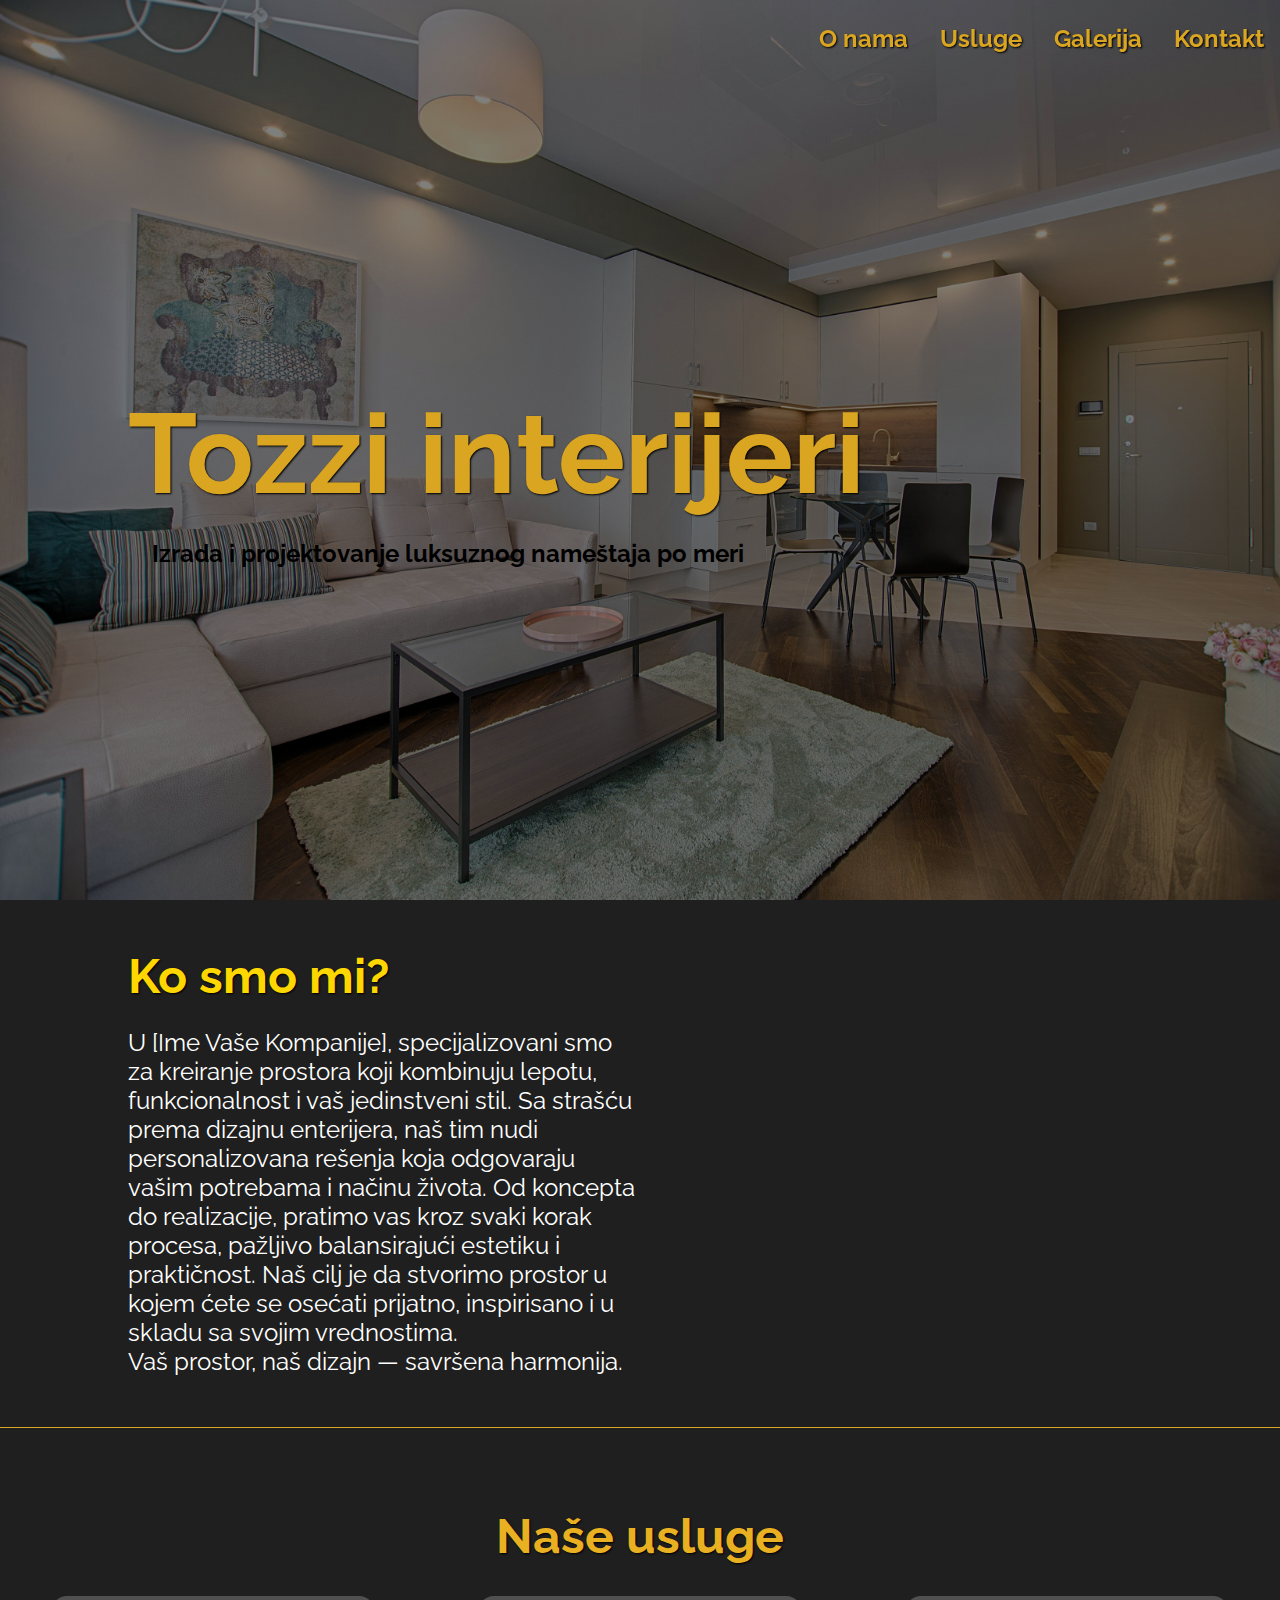
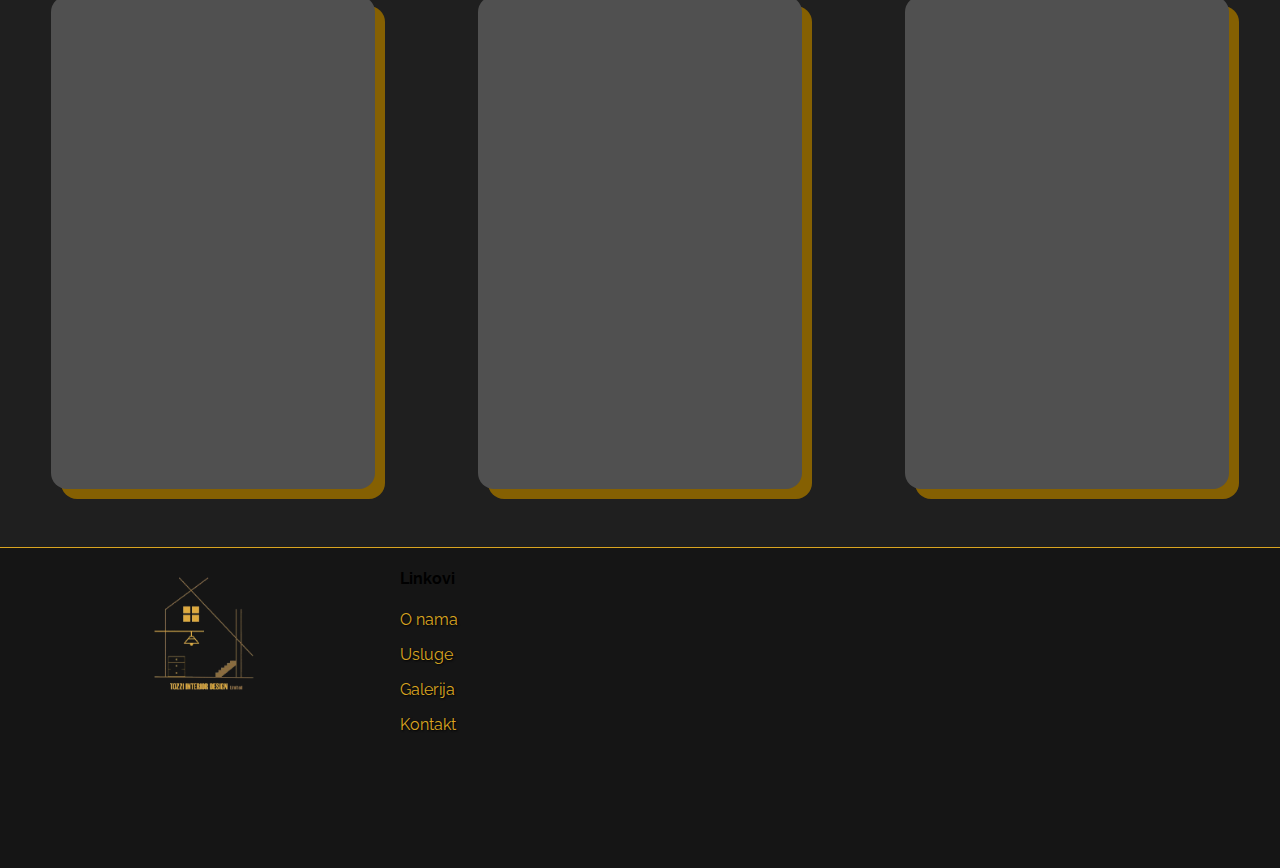
==== index.html @ 5faf27b5 "Od koga je mnogo je" ====
<!DOCTYPE html>
<html lang="en">
<head>
    <meta charset="UTF-8">
    <meta name="viewport" content="width=device-width, initial-scale=1.0">
    <title>Tozzi interior</title>
    <link rel="stylesheet" href="style.css">
</head>
<body>
    <header>
        <div><img src="index_assets/tozzi.jpg" alt="logo" style="height: 6rem;"></div>
        <nav>
            <a href=""><h2>O nama</h2></a>
            <a href=""><h2>Usluge</h2></a>
            <a href=""><h2>Galerija</h2></a>
            <a href=""><h2>Kontakt</h2></a>
        </nav>
    </header>
    <div id="hero">
        <h1>Tozzi interijeri</h1>
        <h2>Izrada i projektovanje luksuznog nameštaja po meri</h2>
    </div>

    <!--Ko smo mi-->
    <section id="ko-smo-mi">
        <div id="ko-smo-mi-text">
            <div class="text">
                <h3>Ko smo mi?</h3>
                <p>U [Ime Vaše Kompanije], specijalizovani smo za kreiranje prostora koji kombinuju lepotu, funkcionalnost i vaš jedinstveni stil. Sa strašću prema dizajnu enterijera, naš tim nudi personalizovana rešenja koja odgovaraju vašim potrebama i načinu života.
                    Od koncepta do realizacije, pratimo vas kroz svaki korak procesa, pažljivo balansirajući estetiku i praktičnost. Naš cilj je da stvorimo prostor u kojem ćete se osećati prijatno, inspirisano i u skladu sa svojim vrednostima.
                    <br />Vaš prostor, naš dizajn — savršena harmonija.</p>
            </div>
        </div>
        <div>
            <img src="" alt="">
        </div>
    </section>
    <section id="usluge">
        <div class="naslov">
            <h2>Naše usluge</h2>
        </div>
        <div id="boxevi">
            <div class="box">
                <h4></h4>
            </div>
            <div class="box">

            </div>
            <div class="box">

            </div>
        </div>
    </section>
    

<!--
    <section id="whoarewe">
        <div class="container">
            <div class="row">
                <h3>Ko smo mi</h3>
            </div>
            <div class="row3">
                <div class="col3">

                </div>
                <div class="col3">
                    
                </div>
                <div class="col3">
                    
                </div>
            </div>
        </div>
    </section>
    <section id="usluge">

    </section>
    <section id="Galerija">

    </section>
-->
    <footer>
        <div>
            <img src="index_assets/tozzi-removebg-preview.png" alt="">
        </div>
        <div>
            <div>
                <h4>Linkovi</h4>
                <a href="#"><p>O nama</p></a>
                <a href="#"><p>Usluge</p></a>
                <a href="#"><p>Galerija</p></a>
                <a href="#"><p>Kontakt</p></a>
            </div>
        </div>
        <div>
            
        </div>
        <div>
            
        </div>
            
    </footer>
</body>
</html>
---- style.css ----
@import url('https://fonts.googleapis.com/css2?family=Raleway:ital,wght@0,100..900;1,100..900&display=swap');

.raleway-font {
  font-family: "Raleway", sans-serif;
  font-optical-sizing: auto;
  font-weight: 400;
  font-style: normal;
}


*{
    box-sizing: border-box;
    font-family: 'Raleway', sans-serif;
}
html{
    scroll-behavior: smooth;
}
body{
    margin: 0;
    padding: 0;
    background-color: #1f1f1f;
}
section{
    height: 30rem;
    border-bottom: 1px solid goldenrod ;
}
a{
    text-decoration: none;
    color: goldenrod;
    text-shadow: 1px 1px 2px black;
}
#hero{
    width: 100%;
    height: 100vh;
    background: linear-gradient(rgba(0, 0, 0, 0.5), rgba(0, 0, 0, 0.5)), url(index_assets/pexels-fotoaibe-1643383.jpg);
    background-attachment:fixed ;
    background-size: cover;
    display: flex;
    flex-direction: column;
    justify-content: center;
    padding-left: 10%;
}
#hero h1{
    font-size: 7rem;
    font-weight: bold;
    color: goldenrod;
    text-shadow: 1px 1px 2px black;
    margin-bottom: 0;
}
#hero h2{
    margin-left: 1.5rem;
    font-size: 1.5rem;
}

header{
    position:fixed;
    width: 100%;
    height: 10vh;
    display: flex;
    justify-content: space-between;
}
header img{
    display: none;
}
nav{
    display: flex;
}
nav a{
    margin: 1rem;
}
nav a h2{
    margin: 0.5rem 0 0 0;
}
nav a:hover{
    transform: scale(1.1);
    transition-duration: 0.1s;
}




#ko-smo-mi{

}
#ko-smo-mi-text{
    width: 50%;
    height: 100%;
}
#ko-smo-mi-text .text{
    padding: 0 0 0 20%;
}
#ko-smo-mi h3{
    font-size: 3rem;
    margin-bottom: 1rem;
    text-shadow: 1px 1px 2px black;
    color: gold;
}
#ko-smo-mi p{
    font-size: 1.5rem;
    color: white;
}





#usluge{
    background: linear-gradient(rgba(0, 0, 0, 0.5), rgba(0, 0, 0, 0.5)), url(index_assets/pexels-photo-7195736.jpeg);
    background-attachment: fixed;
    background-size: cover;
    display: flex;
    flex-direction: column;
    align-items: center;
    height: 45rem;
    padding: 3rem 0 2rem 0;
}
#usluge .naslov{
    width: 100%;
    padding: 0 20%;
    text-align: center;
}
#usluge .naslov h2{
    font-size: 3rem;
    color: rgb(233, 177, 34);
    text-shadow: 1px 1px 2px black;
    margin: 2rem 0;
}
#boxevi{
    width: 100%;
    height: 100%;
    display: flex;
}
#boxevi .box{
    background-color: rgb(80, 80, 80);
    flex-grow: 1;
    margin: 0 4% 2% 4%;
    box-shadow: 10px 10px rgb(133, 96, 2);
    border-radius: 1rem;
}
#boxevi .box img{
    height: 15rem;
}
#boxevi .box:hover{
    transform:scale(1.1);
    transition-duration: 1s;
    transition-timing-function: ease;
}












footer{
    height: 20rem;
    width: 100%;
    background-color: #151515;
    display: flex;
}
footer > div{
    flex-grow: 1;
    flex-basis: 0;
    padding-left: 5rem;
}
footer + div{
    display: flex;
    flex-direction: column;
    justify-content: center;
}
footer img{
    max-width: 100%;
    height: auto;
}
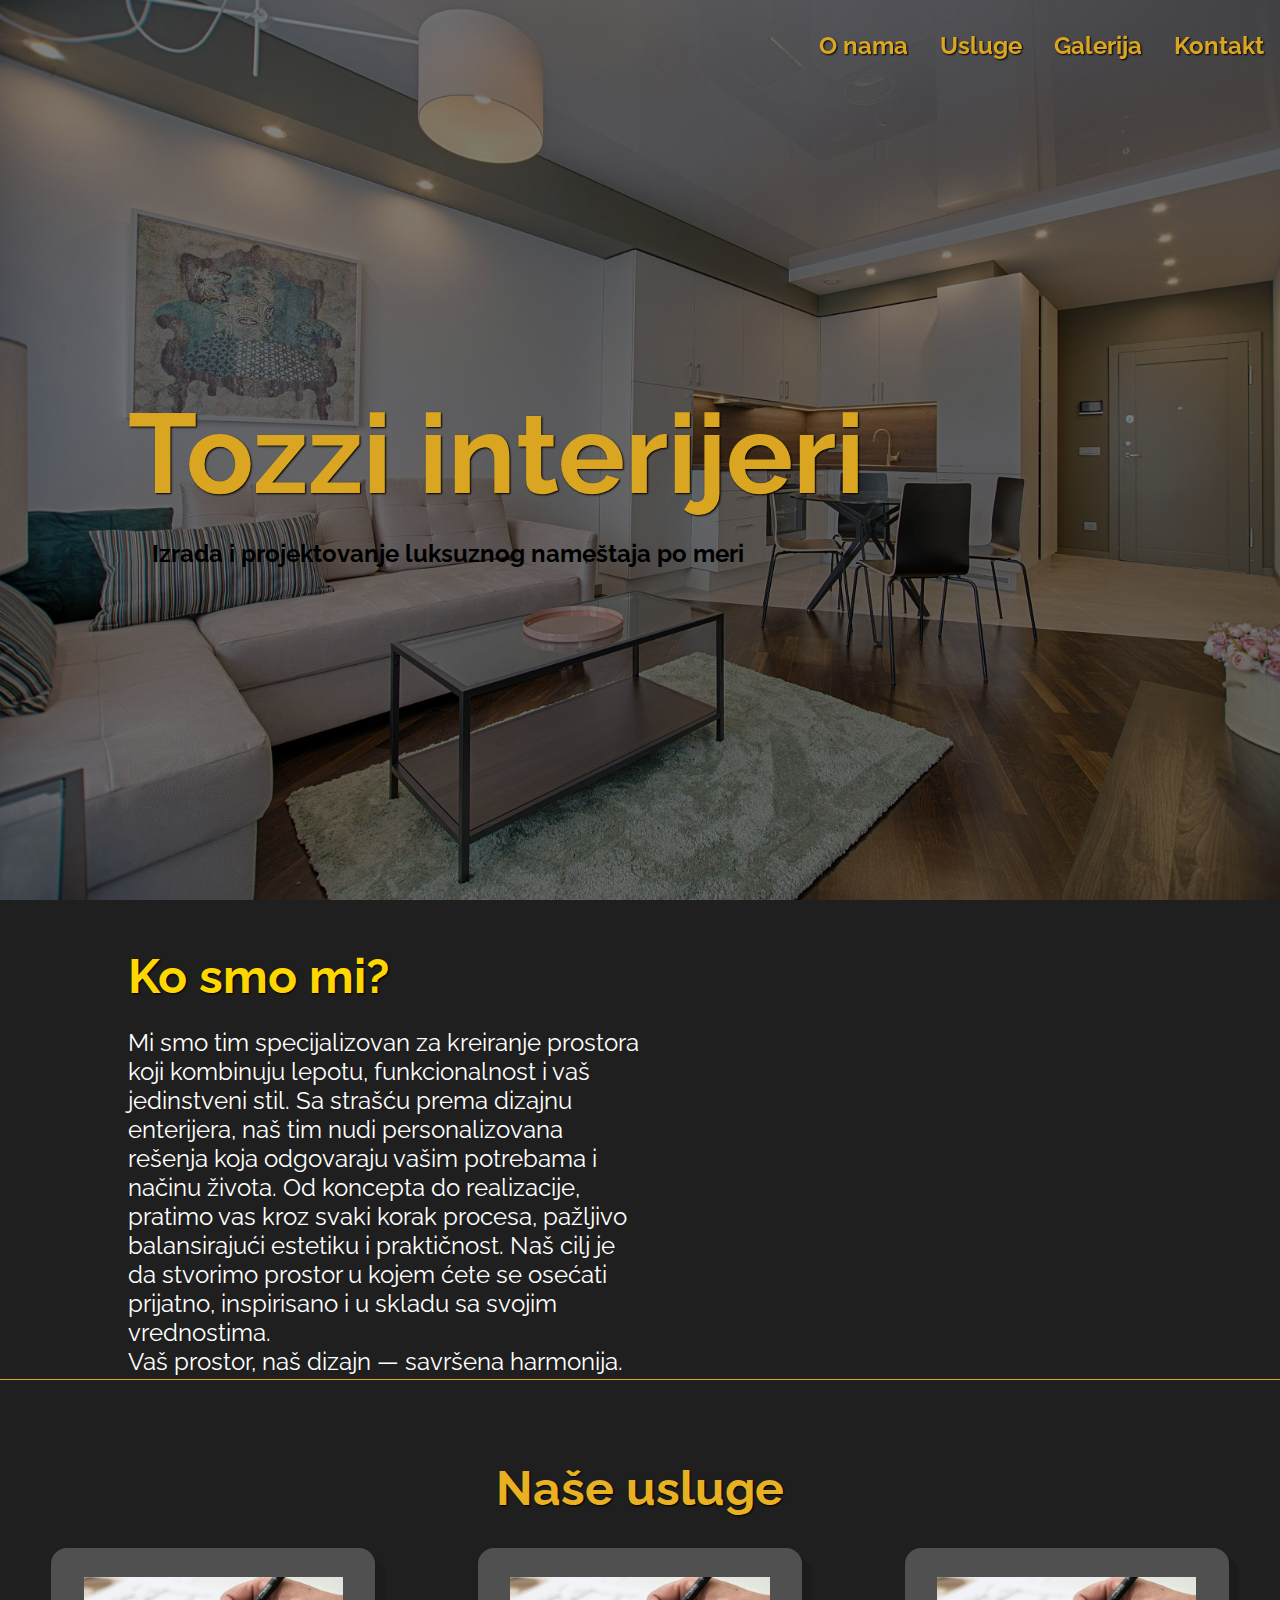
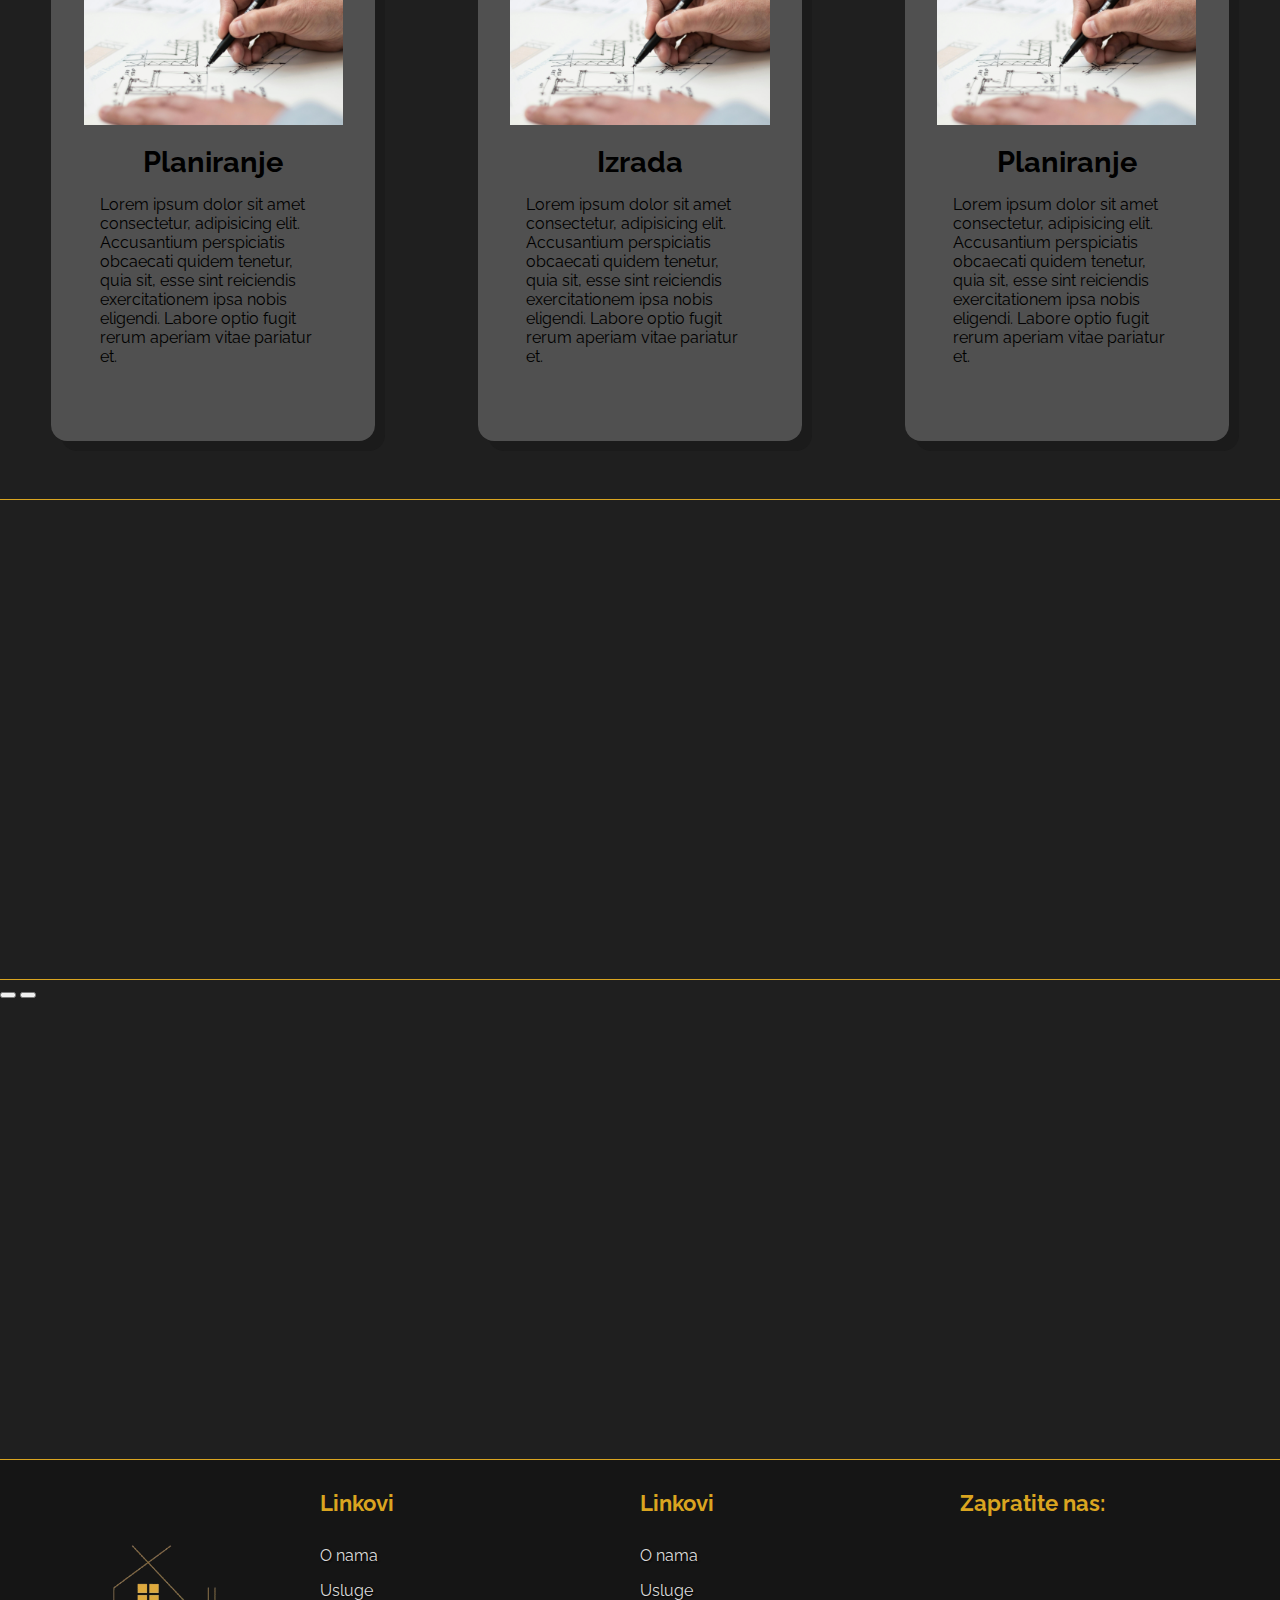
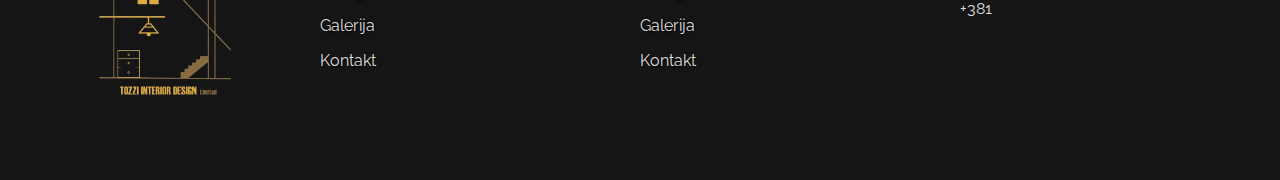
==== commit 2d094d91: "index complete without gallery" ====
--- a/index.html
+++ b/index.html
@@ -5,15 +5,18 @@
     <meta name="viewport" content="width=device-width, initial-scale=1.0">
     <title>Tozzi interior</title>
     <link rel="stylesheet" href="style.css">
+    <link rel='stylesheet' href='https://cdn-uicons.flaticon.com/2.6.0/uicons-brands/css/uicons-brands.css'>
+    
 </head>
 <body>
-    <header>
-        <div><img src="index_assets/tozzi.jpg" alt="logo" style="height: 6rem;"></div>
+    
+    <header id="header">
+        <a href="#" ><h2 id="fushlogo">Tozzi Interior Design</h2></a>
         <nav>
-            <a href=""><h2>O nama</h2></a>
-            <a href=""><h2>Usluge</h2></a>
-            <a href=""><h2>Galerija</h2></a>
-            <a href=""><h2>Kontakt</h2></a>
+            <a href="#"><h2>O nama</h2></a>
+            <a href="#"><h2>Usluge</h2></a>
+            <a href="#"><h2>Galerija</h2></a>
+            <a href="#"><h2>Kontakt</h2></a>
         </nav>
     </header>
     <div id="hero">
@@ -26,61 +29,62 @@
         <div id="ko-smo-mi-text">
             <div class="text">
                 <h3>Ko smo mi?</h3>
-                <p>U [Ime Vaše Kompanije], specijalizovani smo za kreiranje prostora koji kombinuju lepotu, funkcionalnost i vaš jedinstveni stil. Sa strašću prema dizajnu enterijera, naš tim nudi personalizovana rešenja koja odgovaraju vašim potrebama i načinu života.
+                <p>Mi smo tim specijalizovan za kreiranje prostora koji kombinuju lepotu, funkcionalnost i vaš jedinstveni stil. Sa strašću prema dizajnu enterijera, naš tim nudi personalizovana rešenja koja odgovaraju vašim potrebama i načinu života.
                     Od koncepta do realizacije, pratimo vas kroz svaki korak procesa, pažljivo balansirajući estetiku i praktičnost. Naš cilj je da stvorimo prostor u kojem ćete se osećati prijatno, inspirisano i u skladu sa svojim vrednostima.
                     <br />Vaš prostor, naš dizajn — savršena harmonija.</p>
             </div>
+            
         </div>
         <div>
-            <img src="" alt="">
+            <video autoplay muted loop>
+                <source src="index_assets/TONI ENTERIJER FINAL (2) - Trim (online-video-cutter.com).mp4" type="video/mp4">
+            </video>
         </div>
     </section>
+    
     <section id="usluge">
         <div class="naslov">
             <h2>Naše usluge</h2>
         </div>
         <div id="boxevi">
             <div class="box">
-                <h4></h4>
+                <div class="box-picture">
+                    <img src="index_assets/pexels-lexovertoom-1109541.jpg" alt="">
+                    <h4>Planiranje</h4>
+                    <p>Lorem ipsum dolor sit amet consectetur, adipisicing elit. Accusantium perspiciatis obcaecati quidem tenetur, quia sit, esse sint reiciendis exercitationem ipsa nobis eligendi. Labore optio fugit rerum aperiam vitae pariatur et.</p>
+                </div>
             </div>
             <div class="box">
-
+                <div class="box-picture">
+                    <img src="index_assets/pexels-lexovertoom-1109541.jpg" alt="">
+                    <h4>Izrada</h4>
+                    <p>Lorem ipsum dolor sit amet consectetur, adipisicing elit. Accusantium perspiciatis obcaecati quidem tenetur, quia sit, esse sint reiciendis exercitationem ipsa nobis eligendi. Labore optio fugit rerum aperiam vitae pariatur et.</p>
+                
+                </div>
             </div>
             <div class="box">
-
-            </div>
-        </div>
-    </section>
-    
-
-<!--
-    <section id="whoarewe">
-        <div class="container">
-            <div class="row">
-                <h3>Ko smo mi</h3>
-            </div>
-            <div class="row3">
-                <div class="col3">
-
-                </div>
-                <div class="col3">
-                    
-                </div>
-                <div class="col3">
-                    
+                <div class="box-picture">
+                    <img src="index_assets/pexels-lexovertoom-1109541.jpg" alt="">
+                    <h4>Planiranje</h4>
+                    <p>Lorem ipsum dolor sit amet consectetur, adipisicing elit. Accusantium perspiciatis obcaecati quidem tenetur, quia sit, esse sint reiciendis exercitationem ipsa nobis eligendi. Labore optio fugit rerum aperiam vitae pariatur et.</p>
+                
                 </div>
             </div>
         </div>
+        
     </section>
-    <section id="usluge">
+    
+    <section>
 
     </section>
-    <section id="Galerija">
+    <section id="galerija">
+        <button></button>
+        <button></button>
+    </section>
 
-    </section>
--->
+    
     <footer>
-        <div>
+        <div class="firstdiv">
             <img src="index_assets/tozzi-removebg-preview.png" alt="">
         </div>
         <div>
@@ -93,12 +97,22 @@
             </div>
         </div>
         <div>
-            
+            <h4>Linkovi</h4>
+                <a href="#"><p>O nama</p></a>
+                <a href="#"><p>Usluge</p></a>
+                <a href="galerija.html"><p>Galerija</p></a>
+                <a href="#"><p>Kontakt</p></a>
         </div>
         <div>
-            
-        </div>
+            <h4>Zapratite nas:</h4>
+            <i class="fi fi-brands-instagram"></i><br />
+            <i class="fi fi-br-phone-call"></i><p>+381</p>
+        </div> 
             
     </footer>
+    
+    <script src="scripts/indexscript.js">
+
+    </script>
 </body>
 </html>--- a/style.css
+++ b/style.css
@@ -1,4 +1,7 @@
 @import url('https://fonts.googleapis.com/css2?family=Raleway:ital,wght@0,100..900;1,100..900&display=swap');
+
+@import url('https://cdn-uicons.flaticon.com/2.6.0/uicons-brands/css/uicons-brands.css');
+@import url('https://cdn-uicons.flaticon.com/2.6.0/uicons-bold-rounded/css/uicons-bold-rounded.css');
 
 .raleway-font {
   font-family: "Raleway", sans-serif;
@@ -58,29 +61,43 @@
     height: 10vh;
     display: flex;
     justify-content: space-between;
+    background-color: rgba(0, 0, 0, 0); /* Start fully transparent */
+    z-index: 1;
 }
 header img{
     display: none;
 }
+header a{
+    margin: 0 1rem;
+    display: flex;
+    justify-content: center;
+    align-items: center;
+}
+header > a{
+    margin-left: 2rem;
+}
 nav{
     display: flex;
 }
 nav a{
-    margin: 1rem;
-}
-nav a h2{
-    margin: 0.5rem 0 0 0;
+    margin: 0 1rem;
+    display: flex;
+    justify-content: center;
+    align-items: center;
 }
 nav a:hover{
     transform: scale(1.1);
     transition-duration: 0.1s;
 }
-
+#fushlogo{
+    display: none;
+}
 
 
 
 #ko-smo-mi{
-
+    display: flex;
+    justify-content: space-between;
 }
 #ko-smo-mi-text{
     width: 50%;
@@ -98,6 +115,11 @@
 #ko-smo-mi p{
     font-size: 1.5rem;
     color: white;
+}
+#ko-smo-mi video{
+    width: 100%;
+    height: 100%;
+    padding-right: 15rem;
 }
 
 
@@ -134,23 +156,52 @@
     background-color: rgb(80, 80, 80);
     flex-grow: 1;
     margin: 0 4% 2% 4%;
-    box-shadow: 10px 10px rgb(133, 96, 2);
+    box-shadow: 10px 10px rgb(27, 27, 27);
     border-radius: 1rem;
-}
-#boxevi .box img{
-    height: 15rem;
+    display: flex;
+    flex-basis: 0;
+    flex-direction: column;
+    align-items: center;
 }
 #boxevi .box:hover{
-    transform:scale(1.1);
-    transition-duration: 1s;
+    transform:scale(1.02);
+    transition-duration: 0.2s;
     transition-timing-function: ease;
 }
-
-
-
-
-
-
+.box-picture{
+    width: 80%;
+    height: 30%;
+    margin-top: 5%;
+}
+.box-picture img{
+    width: 100%;
+    height: 100%;
+    object-fit: cover;
+    margin-top: 5%;
+}
+.box h4{
+    text-align: center;
+    font-size: 1.8rem;
+    margin: 1rem 0;
+}
+.box p{
+    padding: 0 1rem;
+}
+/*
+#galerija{
+    height: 90vh;
+    background-image: url(index_assets/pexels-falling4utah-2724749.jpg);
+    background-position: center;
+    background-size:cover;
+    display: flex;
+    justify-content: space-between;
+}
+#galerija button{
+    background-color:rgba(0, 0, 0, 0.1);
+    border: none;
+}
+
+*/
 
 
 
@@ -162,18 +213,30 @@
     width: 100%;
     background-color: #151515;
     display: flex;
+}
+footer h4{
+    color: goldenrod;
+    font-size: 1.4rem;
+}
+footer p{
+    color: gainsboro;
 }
 footer > div{
     flex-grow: 1;
     flex-basis: 0;
-    padding-left: 5rem;
-}
-footer + div{
-    display: flex;
-    flex-direction: column;
-    justify-content: center;
+}
+footer .firstdiv{
+    display: flex;
+    flex-direction: column;
+    justify-content: center;
+    align-items: center;
+    padding: 0;
 }
 footer img{
     max-width: 100%;
     height: auto;
 }
+footer i{
+    color: grey;
+    font-size: 2rem;
+}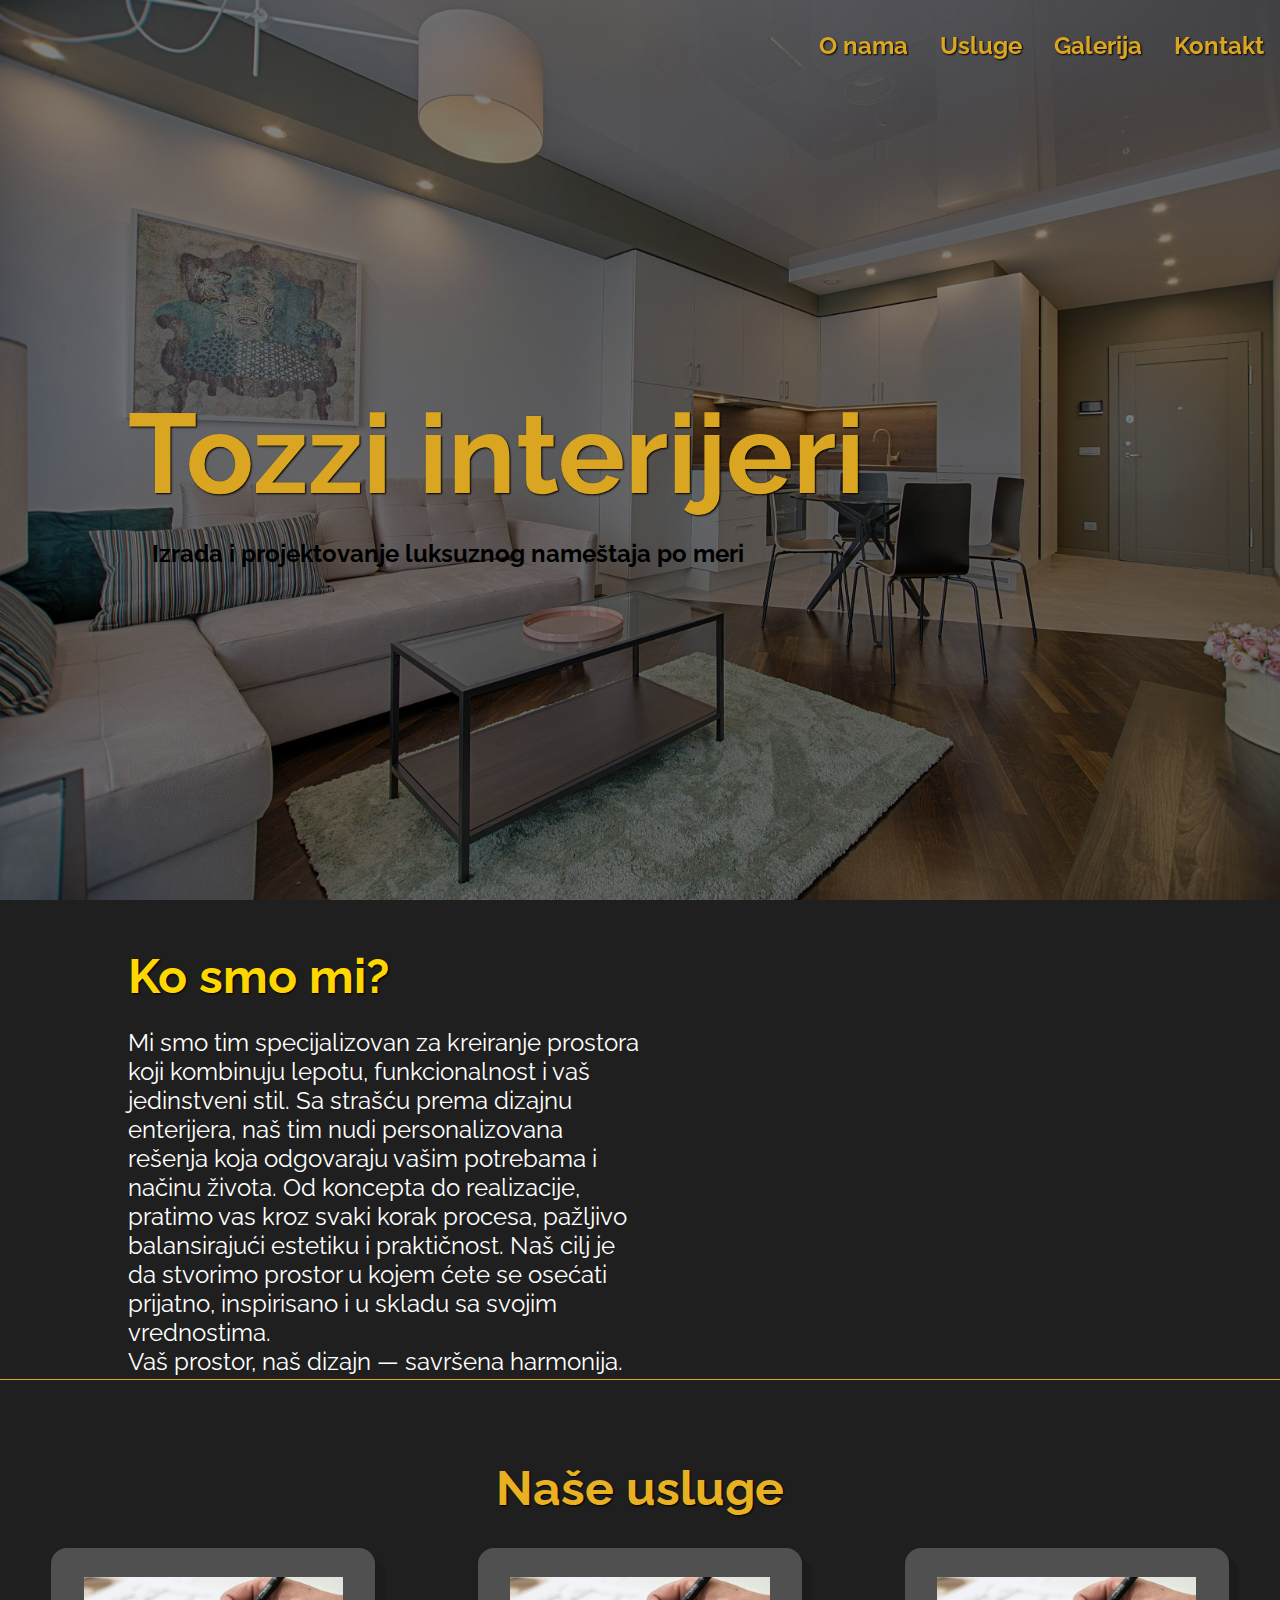
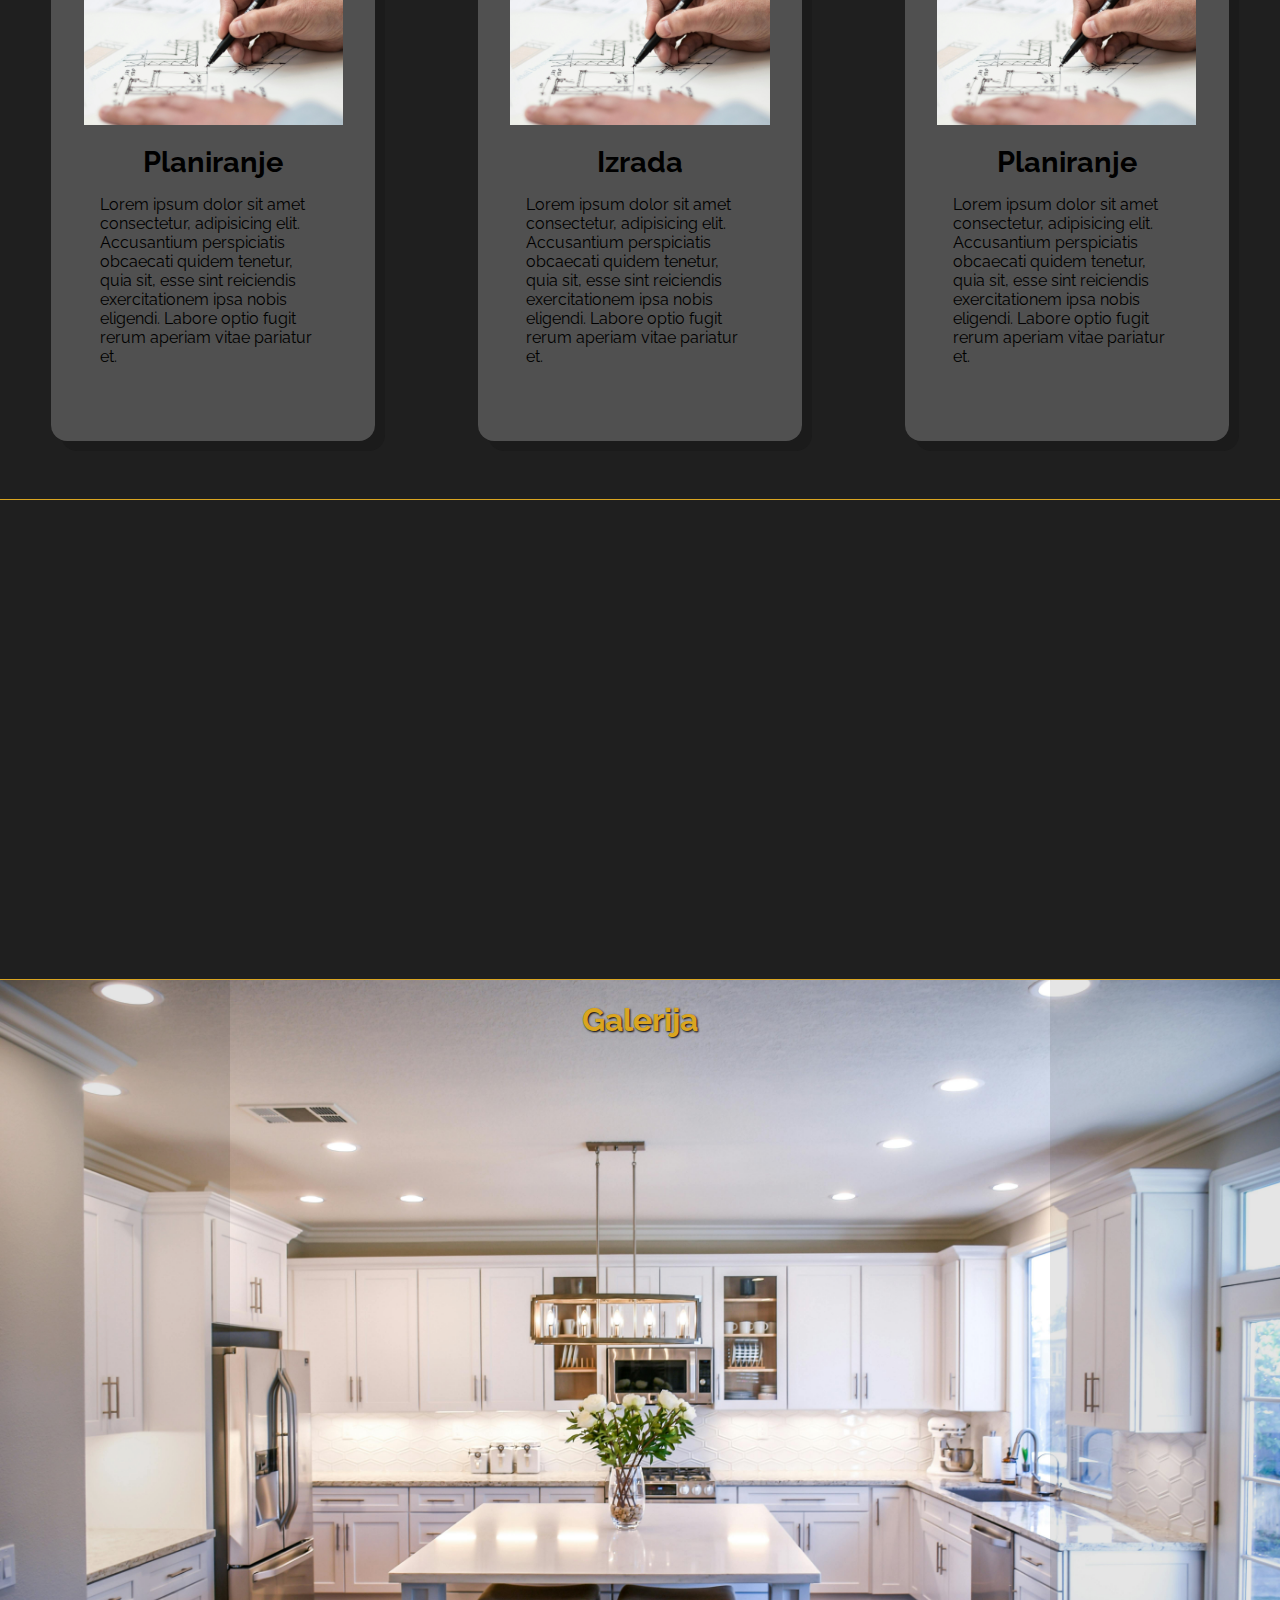
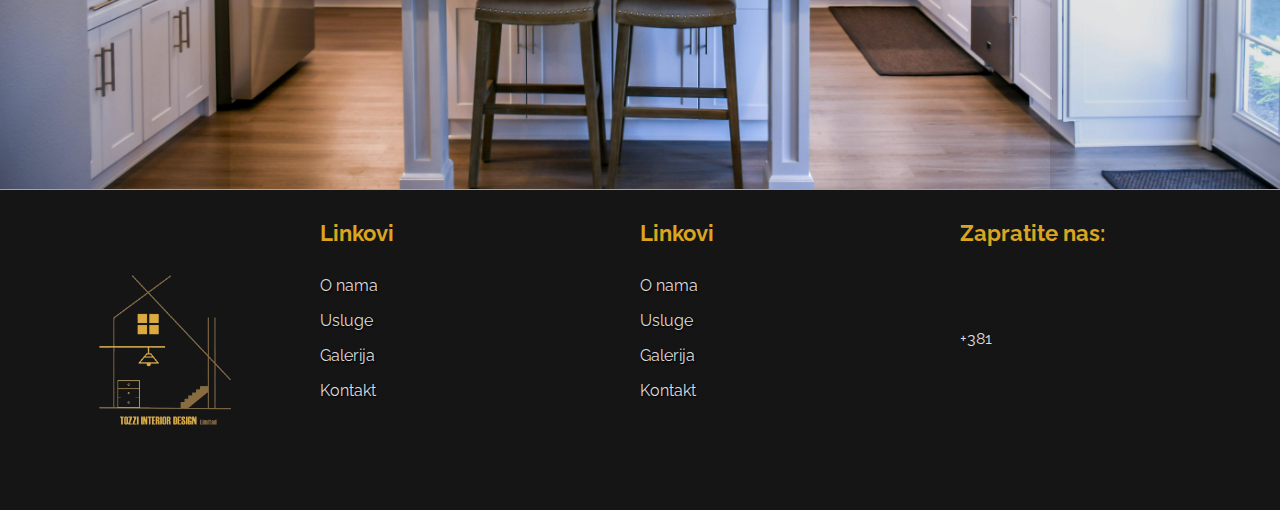
==== commit 824e4745: "js index gallery" ====
--- a/index.html
+++ b/index.html
@@ -36,7 +36,7 @@
             
         </div>
         <div>
-            <video autoplay muted loop>
+            <video autoplay muted loop loading="lazy">
                 <source src="index_assets/TONI ENTERIJER FINAL (2) - Trim (online-video-cutter.com).mp4" type="video/mp4">
             </video>
         </div>
@@ -49,14 +49,14 @@
         <div id="boxevi">
             <div class="box">
                 <div class="box-picture">
-                    <img src="index_assets/pexels-lexovertoom-1109541.jpg" alt="">
+                    <img src="index_assets/pexels-lexovertoom-1109541.jpg" alt="" loading="lazy">
                     <h4>Planiranje</h4>
                     <p>Lorem ipsum dolor sit amet consectetur, adipisicing elit. Accusantium perspiciatis obcaecati quidem tenetur, quia sit, esse sint reiciendis exercitationem ipsa nobis eligendi. Labore optio fugit rerum aperiam vitae pariatur et.</p>
                 </div>
             </div>
             <div class="box">
                 <div class="box-picture">
-                    <img src="index_assets/pexels-lexovertoom-1109541.jpg" alt="">
+                    <img src="index_assets/pexels-lexovertoom-1109541.jpg" alt="" loading="lazy">
                     <h4>Izrada</h4>
                     <p>Lorem ipsum dolor sit amet consectetur, adipisicing elit. Accusantium perspiciatis obcaecati quidem tenetur, quia sit, esse sint reiciendis exercitationem ipsa nobis eligendi. Labore optio fugit rerum aperiam vitae pariatur et.</p>
                 
@@ -64,7 +64,7 @@
             </div>
             <div class="box">
                 <div class="box-picture">
-                    <img src="index_assets/pexels-lexovertoom-1109541.jpg" alt="">
+                    <img src="index_assets/pexels-lexovertoom-1109541.jpg" alt="" loading="lazy">
                     <h4>Planiranje</h4>
                     <p>Lorem ipsum dolor sit amet consectetur, adipisicing elit. Accusantium perspiciatis obcaecati quidem tenetur, quia sit, esse sint reiciendis exercitationem ipsa nobis eligendi. Labore optio fugit rerum aperiam vitae pariatur et.</p>
                 
@@ -78,8 +78,9 @@
 
     </section>
     <section id="galerija">
-        <button></button>
-        <button></button>
+        <button id="backbutton"></button>
+        <a href="#"><h1>Galerija</h1></a>
+        <button id="nextbutton"></button>
     </section>
 
     
--- a/style.css
+++ b/style.css
@@ -187,7 +187,7 @@
 .box p{
     padding: 0 1rem;
 }
-/*
+
 #galerija{
     height: 90vh;
     background-image: url(index_assets/pexels-falling4utah-2724749.jpg);
@@ -199,9 +199,12 @@
 #galerija button{
     background-color:rgba(0, 0, 0, 0.1);
     border: none;
-}
-
-*/
+    width: 18%;
+}
+#galerija button:hover{
+    transition: 0.4s;
+    background-color:rgba(0, 0, 0, 0.4);
+}
 
 
 
